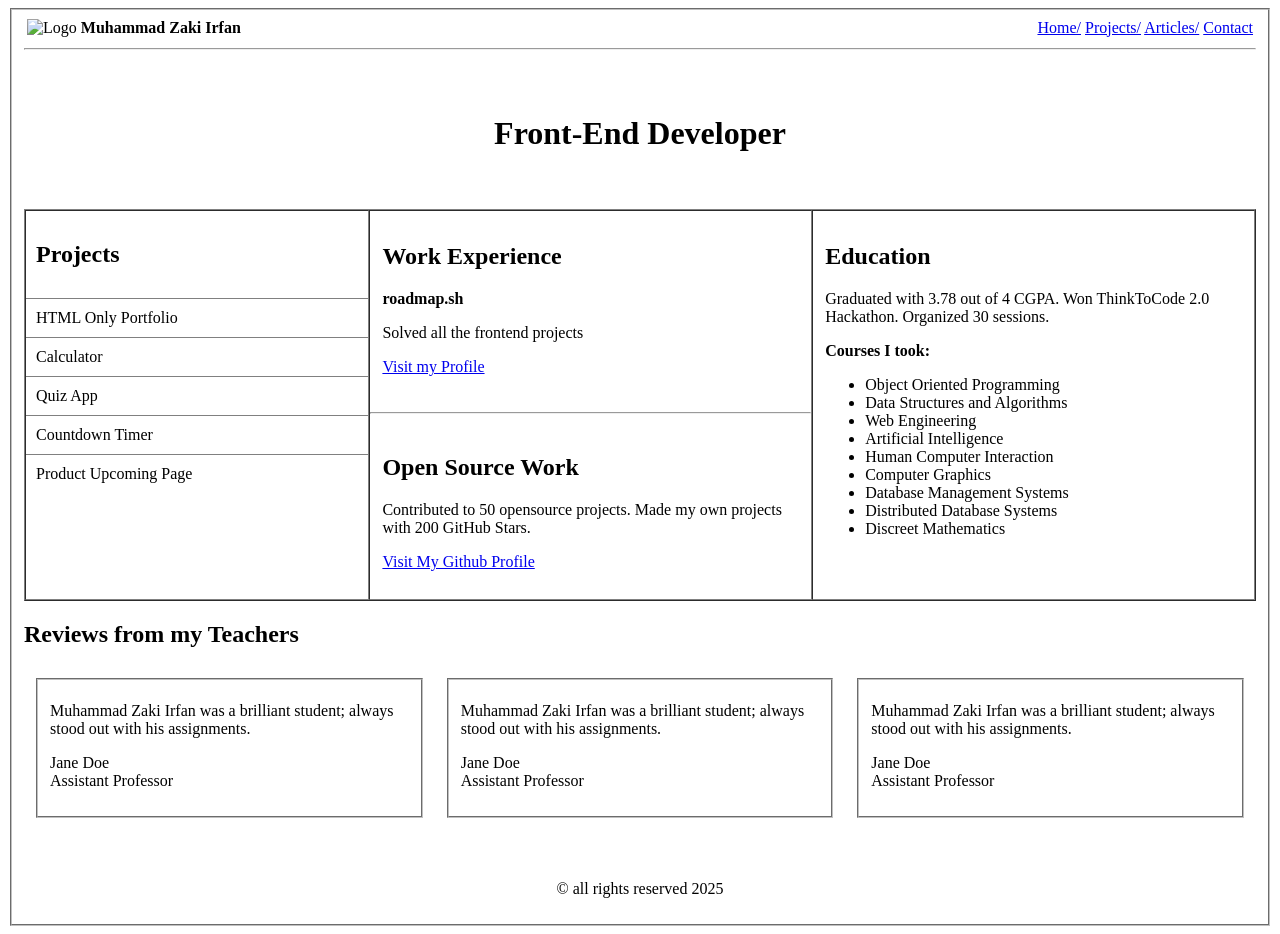
==== index.html @ fdd1f596 "Revise index.html for portfolio layout and details Updated the portfolio page with new structure and" ====
<!DOCTYPE html>
<html lang="en">
<head>
    <meta charset="UTF-8">
    <meta name="viewport" content="width=device-width, initial-scale=1.0">
    <title>Muhammad Zaki Irfan's Portfolio</title>
</head>
<body>
 <fieldset>
  <table width="100%">
     <tr>
        <td align="left">
            <img src="z.png" alt="Logo" width="30" height="30">
            <b>Muhammad Zaki Irfan</b>
        </td>
        <td align="right">
            <nav>
                <a href="#home">Home/</a>
                <a href="#projects">Projects/</a>
                <a href="#articles">Articles/</a>
                <a href="#contact">Contact</a>
            </nav>
        </td>
     </tr>
  </table>
  <hr>
  <br>
  <br>
  <center id="home">
        <h1>Front-End Developer</h1>
        <br><br>
  </center>

  <table border="1" width="100%" cellspacing="0" cellpadding="0">
    <tr valign="top">

        <td width="28%" id="projects">
            <table border="1" width="100%" cellspacing="0" cellpadding="10" rules="rows" frame="void">
                <tr>
                    <td><h2>Projects</h2></td>
                </tr>
                <tr>
                    <td>HTML Only Portfolio</td>
                </tr>
                <tr>
                    <td>Calculator</td>
                </tr>
                <tr>
                    <td>Quiz App</td>
                </tr>
                <tr>
                    <td>Countdown Timer</td>
                </tr>
                <tr>
                    <td>Product Upcoming Page</td>
                </tr>
            </table>
        </td>

        <td width="36%" id="articles">
            <table border="0" width="100%" cellpadding="10">
                <tr>
                    <td>
                        <h2>Work Experience</h2>
                        <p><b>roadmap.sh</b></p>
                        <p>Solved all the frontend projects</p>
                        <p><a href="https://roadmap.sh" target="_blank">Visit my Profile</a></p>
                    </td>
                </tr>
            </table>

            <hr>

            <table border="0" width="100%" cellpadding="10">
                <tr>
                    <td>
                        <h2>Open Source Work</h2>
                        <p>Contributed to 50 opensource projects. Made my own projects with 200 GitHub Stars.</p>
                        <p><a href="https://github.com/F24-BSCS-0317" target="_blank">Visit My Github Profile</a></p>
                    </td>
                </tr>
            </table>
        </td>

        <td width="36%">
            <table border="0" width="100%" cellpadding="10">
                <tr>
                    <td>
                        <h2>Education</h2>
                        <p>Graduated with 3.78 out of 4 CGPA. Won ThinkToCode 2.0 Hackathon. Organized 30 sessions.</p>
                        <p><b>Courses I took:</b></p>
                        <ul>
                            <li>Object Oriented Programming</li>
                            <li>Data Structures and Algorithms</li>
                            <li>Web Engineering</li>
                            <li>Artificial Intelligence</li>
                            <li>Human Computer Interaction</li>
                            <li>Computer Graphics</li>
                            <li>Database Management Systems</li>
                            <li>Distributed Database Systems</li>
                            <li>Discreet Mathematics</li>
                        </ul>
                    </td>
                </tr>
            </table>
        </td>

    </tr>
  </table>

  <h2>Reviews from my Teachers</h2>
  <table width="100%" border="0" cellspacing="0" cellpadding="10">
    <tr valign="top">
        <td width="33%">
            <fieldset>
                <p>Muhammad Zaki Irfan was a brilliant student; always stood out with his assignments.</p>
                <p>Jane Doe<br>Assistant Professor</p>
            </fieldset>
        </td>
        <td width="33%">
            <fieldset>
                <p>Muhammad Zaki Irfan was a brilliant student; always stood out with his assignments.</p>
                <p>Jane Doe<br>Assistant Professor</p>
            </fieldset>
        </td>
        <td width="33%">
            <fieldset>
                <p>Muhammad Zaki Irfan was a brilliant student; always stood out with his assignments.</p>
                <p>Jane Doe<br>Assistant Professor</p>
            </fieldset>
        </td>
    </tr>
  </table>
  <br><br>

  <footer id="contact">
    <center>
        <p>&copy; all rights reserved 2025</p>
    </center>
  </footer>
 </fieldset>
</body>
</html>
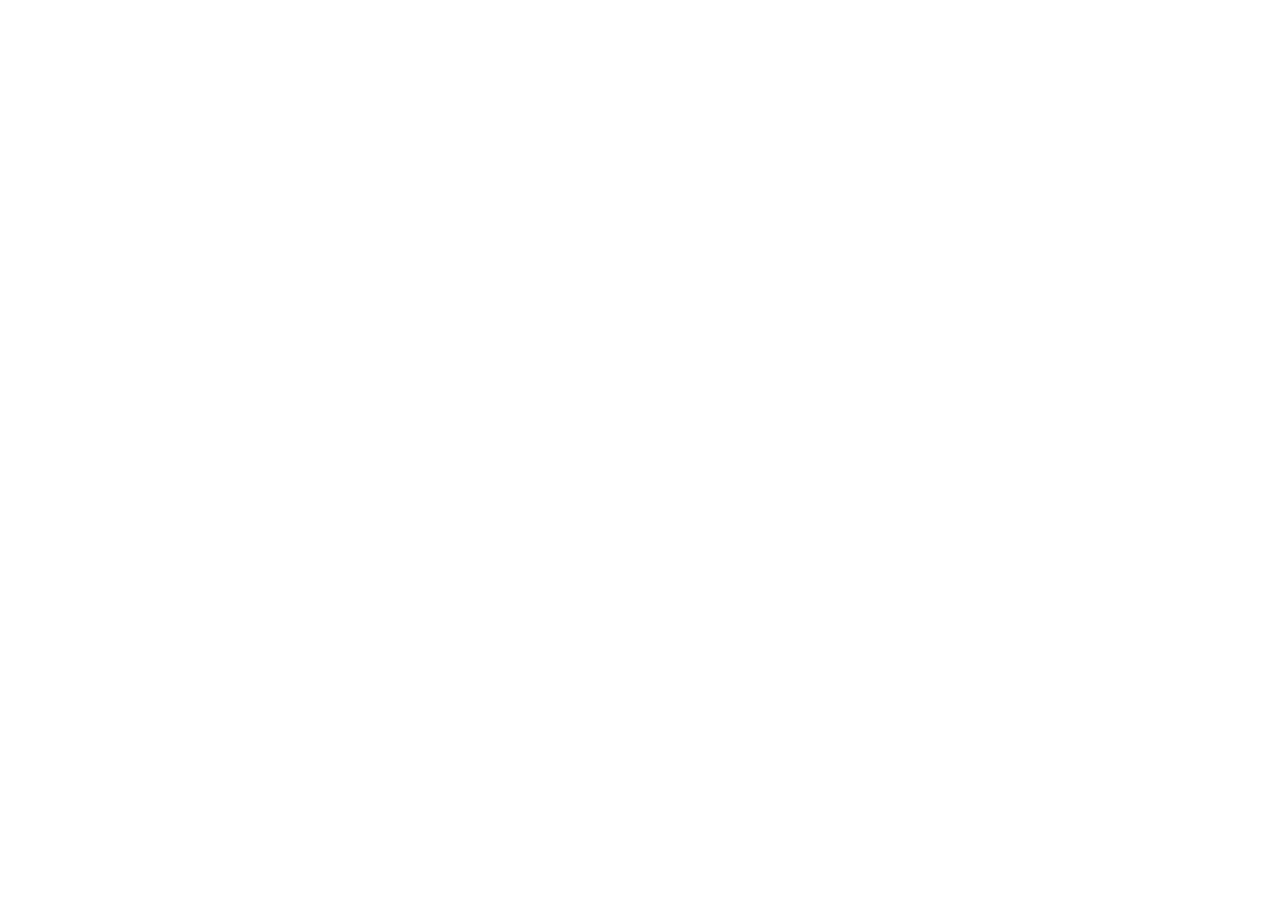
==== commit f5627c1c: "New file" ====
--- a/index.html
+++ b/index.html
@@ -3,141 +3,9 @@
 <head>
     <meta charset="UTF-8">
     <meta name="viewport" content="width=device-width, initial-scale=1.0">
-    <title>Muhammad Zaki Irfan's Portfolio</title>
+    <title>Assignment 1</title>
 </head>
 <body>
- <fieldset>
-  <table width="100%">
-     <tr>
-        <td align="left">
-            <img src="z.png" alt="Logo" width="30" height="30">
-            <b>Muhammad Zaki Irfan</b>
-        </td>
-        <td align="right">
-            <nav>
-                <a href="#home">Home/</a>
-                <a href="#projects">Projects/</a>
-                <a href="#articles">Articles/</a>
-                <a href="#contact">Contact</a>
-            </nav>
-        </td>
-     </tr>
-  </table>
-  <hr>
-  <br>
-  <br>
-  <center id="home">
-        <h1>Front-End Developer</h1>
-        <br><br>
-  </center>
-
-  <table border="1" width="100%" cellspacing="0" cellpadding="0">
-    <tr valign="top">
-
-        <td width="28%" id="projects">
-            <table border="1" width="100%" cellspacing="0" cellpadding="10" rules="rows" frame="void">
-                <tr>
-                    <td><h2>Projects</h2></td>
-                </tr>
-                <tr>
-                    <td>HTML Only Portfolio</td>
-                </tr>
-                <tr>
-                    <td>Calculator</td>
-                </tr>
-                <tr>
-                    <td>Quiz App</td>
-                </tr>
-                <tr>
-                    <td>Countdown Timer</td>
-                </tr>
-                <tr>
-                    <td>Product Upcoming Page</td>
-                </tr>
-            </table>
-        </td>
-
-        <td width="36%" id="articles">
-            <table border="0" width="100%" cellpadding="10">
-                <tr>
-                    <td>
-                        <h2>Work Experience</h2>
-                        <p><b>roadmap.sh</b></p>
-                        <p>Solved all the frontend projects</p>
-                        <p><a href="https://roadmap.sh" target="_blank">Visit my Profile</a></p>
-                    </td>
-                </tr>
-            </table>
-
-            <hr>
-
-            <table border="0" width="100%" cellpadding="10">
-                <tr>
-                    <td>
-                        <h2>Open Source Work</h2>
-                        <p>Contributed to 50 opensource projects. Made my own projects with 200 GitHub Stars.</p>
-                        <p><a href="https://github.com/F24-BSCS-0317" target="_blank">Visit My Github Profile</a></p>
-                    </td>
-                </tr>
-            </table>
-        </td>
-
-        <td width="36%">
-            <table border="0" width="100%" cellpadding="10">
-                <tr>
-                    <td>
-                        <h2>Education</h2>
-                        <p>Graduated with 3.78 out of 4 CGPA. Won ThinkToCode 2.0 Hackathon. Organized 30 sessions.</p>
-                        <p><b>Courses I took:</b></p>
-                        <ul>
-                            <li>Object Oriented Programming</li>
-                            <li>Data Structures and Algorithms</li>
-                            <li>Web Engineering</li>
-                            <li>Artificial Intelligence</li>
-                            <li>Human Computer Interaction</li>
-                            <li>Computer Graphics</li>
-                            <li>Database Management Systems</li>
-                            <li>Distributed Database Systems</li>
-                            <li>Discreet Mathematics</li>
-                        </ul>
-                    </td>
-                </tr>
-            </table>
-        </td>
-
-    </tr>
-  </table>
-
-  <h2>Reviews from my Teachers</h2>
-  <table width="100%" border="0" cellspacing="0" cellpadding="10">
-    <tr valign="top">
-        <td width="33%">
-            <fieldset>
-                <p>Muhammad Zaki Irfan was a brilliant student; always stood out with his assignments.</p>
-                <p>Jane Doe<br>Assistant Professor</p>
-            </fieldset>
-        </td>
-        <td width="33%">
-            <fieldset>
-                <p>Muhammad Zaki Irfan was a brilliant student; always stood out with his assignments.</p>
-                <p>Jane Doe<br>Assistant Professor</p>
-            </fieldset>
-        </td>
-        <td width="33%">
-            <fieldset>
-                <p>Muhammad Zaki Irfan was a brilliant student; always stood out with his assignments.</p>
-                <p>Jane Doe<br>Assistant Professor</p>
-            </fieldset>
-        </td>
-    </tr>
-  </table>
-  <br><br>
-
-  <footer id="contact">
-    <center>
-        <p>&copy; all rights reserved 2025</p>
-    </center>
-  </footer>
- </fieldset>
+ 
 </body>
 </html>
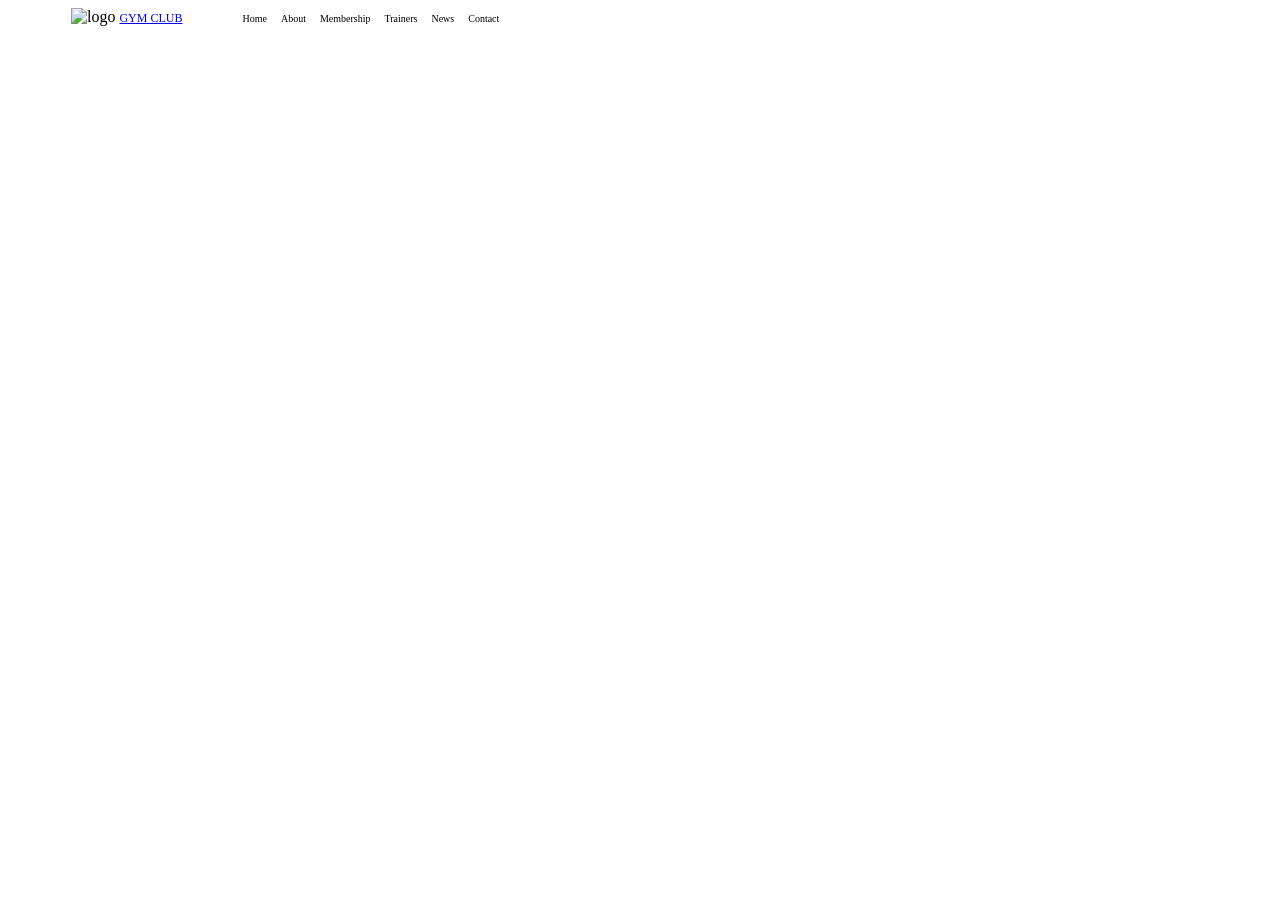
==== commit 068fa9e2: "input css" ====
--- a/index.html
+++ b/index.html
@@ -4,8 +4,24 @@
     <meta charset="UTF-8">
     <meta name="viewport" content="width=device-width, initial-scale=1.0">
     <title>Assignment 1</title>
+    <link rel="stylesheet" href="./index.css">
 </head>
 <body>
- 
+    <header class="header">
+        <div class="head-div">
+            <div>
+                <img src="" alt="logo" class="Main-logo">
+                <a href="#" class="GYM-CLASS">GYM CLUB</a>
+            </div>
+            <div class="links">
+                <l1 class="l1">Home</l1>
+                <l1 class="l1">About</l1>
+                <l1 class="l1">Membership</l1>
+                <l1 class="l1">Trainers</l1>
+                <l1 class="l1">News</l1>
+                <l1 class="l1">Contact</l1>
+            </div>
+        </div>
+    </header>
 </body>
 </html>
--- a/index.css
+++ b/index.css
@@ -0,0 +1,17 @@
+.head-div{
+    display: flex;
+}
+
+.l1{
+    padding-left: 10px;
+    font-size: 10px;
+}
+
+.GYM-CLASS{
+    padding-right: 50px;
+    font-size: 12px;
+}
+
+.head-div{
+    padding-left: 63px;
+}
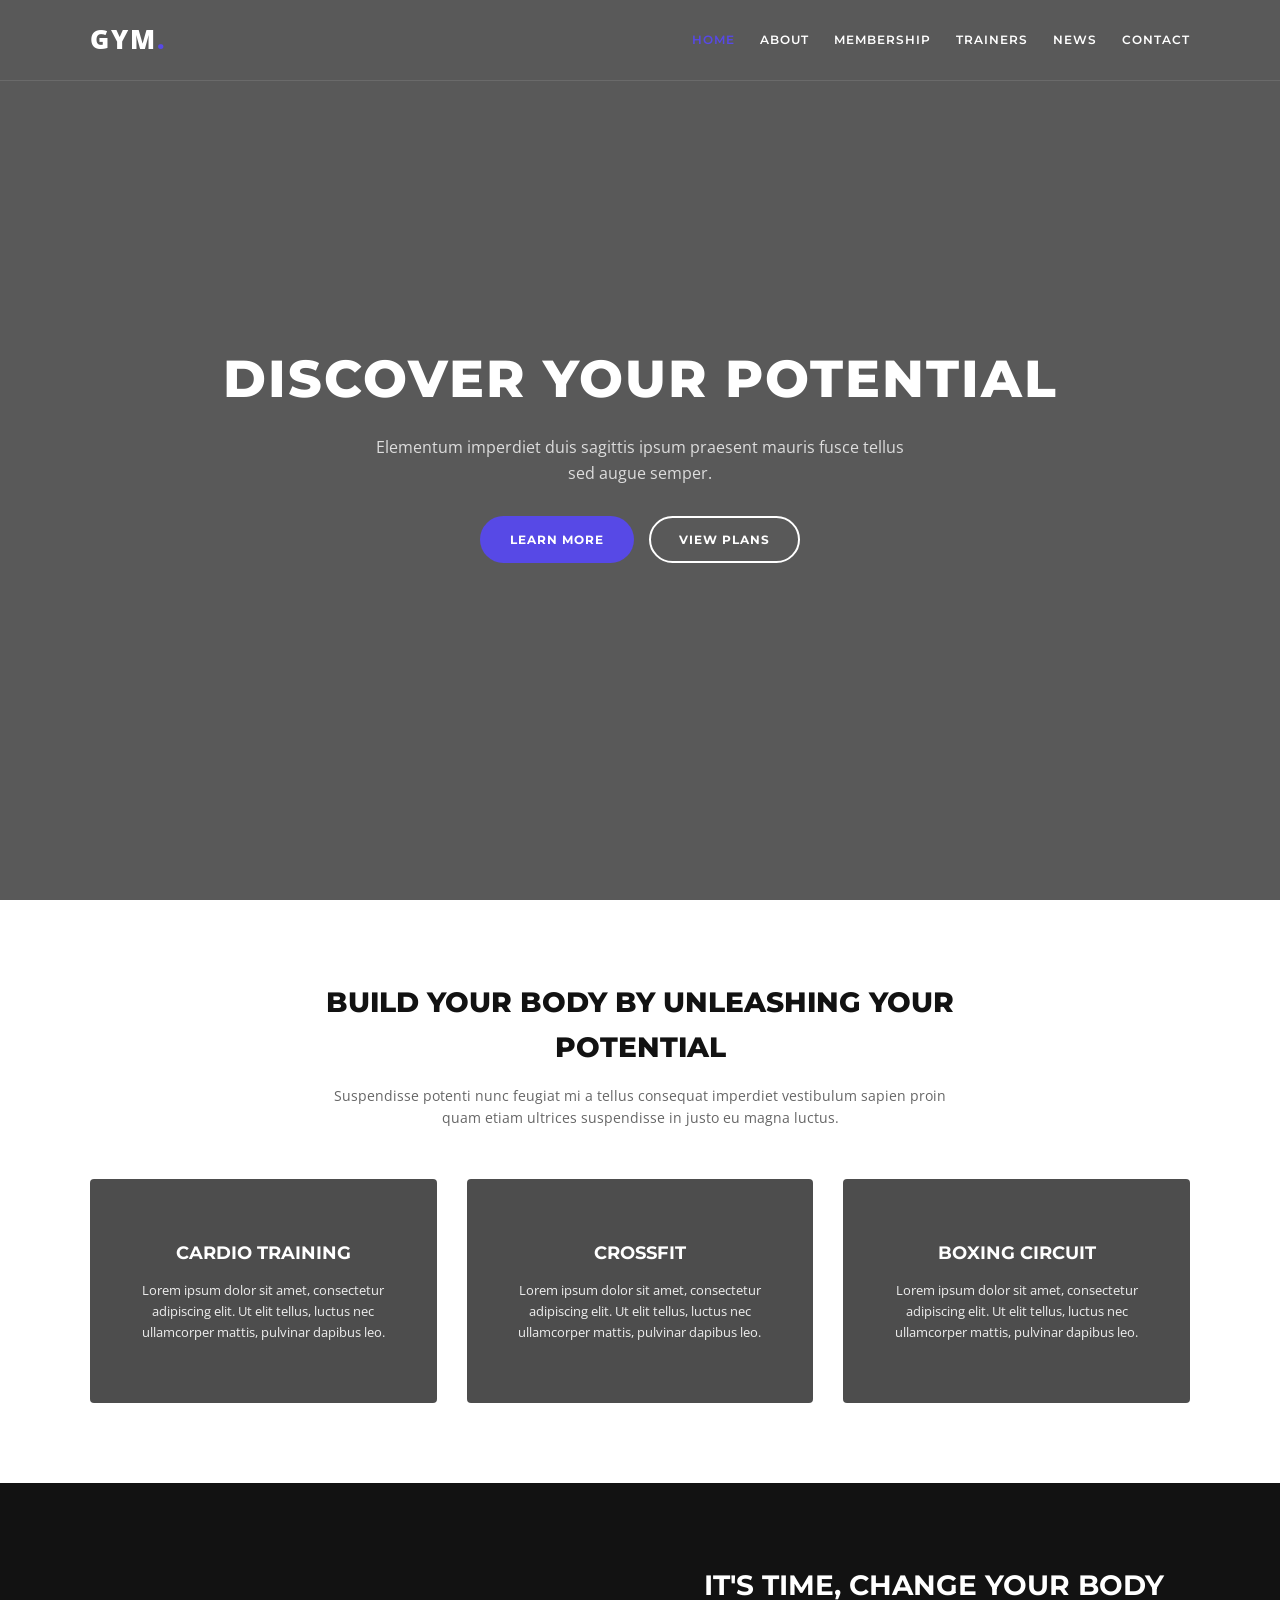
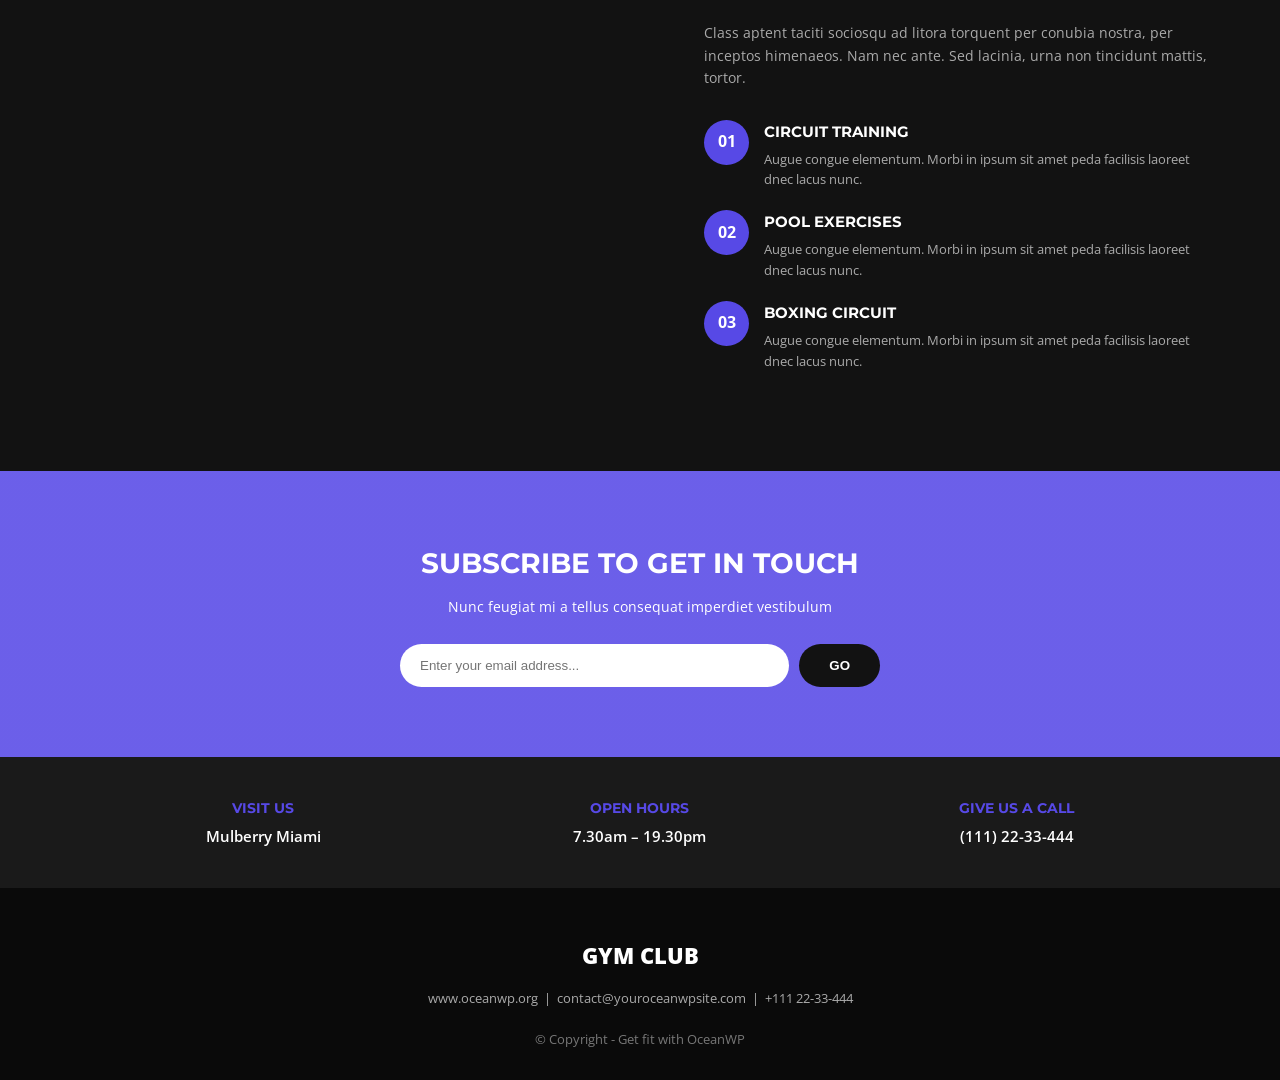
==== commit 39f3f66b: "FINALLY COMPLETED THE MAIN PAGEEEEEE" ====
--- a/index.html
+++ b/index.html
@@ -1,27 +1,84 @@
 <!DOCTYPE html>
 <html lang="en">
 <head>
-    <meta charset="UTF-8">
-    <meta name="viewport" content="width=device-width, initial-scale=1.0">
-    <title>Assignment 1</title>
-    <link rel="stylesheet" href="./index.css">
+  <meta charset="UTF-8">
+  <meta name="viewport" content="width=device-width, initial-scale=1.0">
+  <title>Home - Gym OceanWP</title>
+  <link rel="stylesheet" href="index.css">
 </head>
 <body>
-    <header class="header">
-        <div class="head-div">
-            <div>
-                <img src="" alt="logo" class="Main-logo">
-                <a href="#" class="GYM-CLASS">GYM CLUB</a>
-            </div>
-            <div class="links">
-                <l1 class="l1">Home</l1>
-                <l1 class="l1">About</l1>
-                <l1 class="l1">Membership</l1>
-                <l1 class="l1">Trainers</l1>
-                <l1 class="l1">News</l1>
-                <l1 class="l1">Contact</l1>
-            </div>
-        </div>
-    </header>
+  <header>
+    <div class="container navbar">
+      <a href="index.html" class="logo">GYM<span>.</span></a>
+      <nav class="nav-links">
+        <a href="index.html" class="active">Home</a>
+        <a href="about.html">About</a>
+        <a href="membership.html">Membership</a>
+        <a href="trainers.html">Trainers</a>
+        <a href="news.html">News</a>
+        <a href="contact.html">Contact</a>
+      </nav>
+    </div>
+  </header>
+
+  <section class="hero">
+    <div class="container">
+      <h1>Discover your potential</h1>
+      <p>Elementum imperdiet duis sagittis ipsum praesent mauris fusce tellus sed augue semper.</p>
+      <div class="hero-btns">
+        <a href="about.html" class="btn btn-primary">Learn More</a>
+        <a href="membership.html" class="btn btn-outline">View Plans</a>
+      </div>
+    </div>
+  </section>
+
+  <section class="section-padding">
+    <div class="container">
+      <div class="section-header">
+        <h2>Build your body by unleashing your potential</h2>
+        <p>Suspendisse potenti nunc feugiat mi a tellus consequat imperdiet vestibulum sapien proin quam etiam ultrices suspendisse in justo eu magna luctus.</p>
+      </div>
+      <div class="grid-3 text-center">
+        <div class="feature-card fc-1"><h3>Cardio Training</h3><p>Lorem ipsum dolor sit amet, consectetur adipiscing elit. Ut elit tellus, luctus nec ullamcorper mattis, pulvinar dapibus leo.</p></div>
+        <div class="feature-card fc-2"><h3>Crossfit</h3><p>Lorem ipsum dolor sit amet, consectetur adipiscing elit. Ut elit tellus, luctus nec ullamcorper mattis, pulvinar dapibus leo.</p></div>
+        <div class="feature-card fc-3"><h3>Boxing Circuit</h3><p>Lorem ipsum dolor sit amet, consectetur adipiscing elit. Ut elit tellus, luctus nec ullamcorper mattis, pulvinar dapibus leo.</p></div>
+      </div>
+    </div>
+  </section>
+
+  <section class="split-section">
+    <div class="split-img" style="background-image: url('https://images.unsplash.com/photo-1581009146145-b5ef050c2e1e?auto=format&fit=crop&w=1000&q=80');"></div>
+    <div class="split-content">
+      <h2>It's time, change your body</h2>
+      <p>Class aptent taciti sociosqu ad litora torquent per conubia nostra, per inceptos himenaeos. Nam nec ante. Sed lacinia, urna non tincidunt mattis, tortor.</p>
+      <ul class="icon-list">
+        <li><div class="icon-box">01</div><div><h4>Circuit Training</h4><p>Augue congue elementum. Morbi in ipsum sit amet peda facilisis laoreet dnec lacus nunc.</p></div></li>
+        <li><div class="icon-box">02</div><div><h4>Pool Exercises</h4><p>Augue congue elementum. Morbi in ipsum sit amet peda facilisis laoreet dnec lacus nunc.</p></div></li>
+        <li><div class="icon-box">03</div><div><h4>Boxing Circuit</h4><p>Augue congue elementum. Morbi in ipsum sit amet peda facilisis laoreet dnec lacus nunc.</p></div></li>
+      </ul>
+    </div>
+  </section>
+
+  <section class="subscribe">
+    <div class="container">
+      <h2>Subscribe to get in touch</h2>
+      <p>Nunc feugiat mi a tellus consequat imperdiet vestibulum</p>
+      <form class="sub-form" action="#"><input type="email" placeholder="Enter your email address..." required><button type="submit">GO</button></form>
+    </div>
+  </section>
+
+  <section class="contact-bar">
+    <div class="container grid-3">
+      <div class="contact-item"><h4>Visit Us</h4><p>Mulberry Miami</p></div>
+      <div class="contact-item"><h4>Open Hours</h4><p>7.30am – 19.30pm</p></div>
+      <div class="contact-item"><h4>Give Us a Call</h4><p>(111) 22-33-444</p></div>
+    </div>
+  </section>
+
+  <footer>
+    <div class="footer-logo">GYM CLUB</div>
+    <div class="footer-links">www.oceanwp.org &nbsp;|&nbsp; contact@youroceanwpsite.com &nbsp;|&nbsp; +111 22-33-444</div>
+    <p>&copy; Copyright - Get fit with OceanWP</p>
+  </footer>
 </body>
-</html>
+</html>
--- a/index.css
+++ b/index.css
@@ -1,17 +1,60 @@
-.head-div{
-    display: flex;
-}
-
-.l1{
-    padding-left: 10px;
-    font-size: 10px;
-}
-
-.GYM-CLASS{
-    padding-right: 50px;
-    font-size: 12px;
-}
-
-.head-div{
-    padding-left: 63px;
-}+@import url('https://fonts.googleapis.com/css2?family=Montserrat:wght@400;600;700;800&family=Open+Sans:wght@400;600&display=swap');
+:root { --primary: #5749e6; --primary-hover: #4133c9; --dark: #121212; --darker: #0a0a0a; --text: #666; --white: #fff; }
+* { margin: 0; padding: 0; box-sizing: border-box; }
+body { font-family: 'Open Sans', sans-serif; color: var(--text); line-height: 1.6; }
+h1, h2, h3, h4, .nav-links a, .btn { font-family: 'Montserrat', sans-serif; text-transform: uppercase; }
+a { text-decoration: none; color: inherit; transition: 0.3s; }
+ul { list-style: none; }
+.container { max-width: 1140px; margin: 0 auto; padding: 0 20px; }
+.section-padding { padding: 80px 0; }
+.text-center { text-align: center; }
+.section-header { max-width: 650px; margin: 0 auto 50px; text-align: center; }
+.section-header h2 { font-size: 28px; color: var(--dark); margin-bottom: 15px; font-weight: 800; }
+.section-header p { font-size: 14px; }
+.grid-3 { display: grid; grid-template-columns: repeat(auto-fit, minmax(300px, 1fr)); gap: 30px; }
+.btn { display: inline-block; padding: 12px 28px; font-size: 12px; font-weight: 700; border-radius: 30px; letter-spacing: 1px; border: 2px solid transparent; }
+.btn-primary { background: var(--primary); color: var(--white); }
+.btn-primary:hover { background: var(--primary-hover); }
+.btn-outline { border-color: var(--white); color: var(--white); }
+.btn-outline:hover { background: var(--white); color: var(--dark); }
+header { position: absolute; top: 0; left: 0; width: 100%; z-index: 10; border-bottom: 1px solid rgba(255,255,255,0.1); }
+.navbar { display: flex; justify-content: space-between; align-items: center; height: 80px; }
+.logo { font-size: 26px; font-weight: 800; color: var(--white); letter-spacing: 2px; }
+.logo span { color: var(--primary); }
+.nav-links { display: flex; gap: 25px; }
+.nav-links a { color: var(--white); font-size: 12px; font-weight: 600; letter-spacing: 1px; }
+.nav-links a:hover, .nav-links a.active { color: var(--primary); }
+.hero { height: 100vh; min-height: 600px; background: linear-gradient(rgba(0,0,0,0.65), rgba(0,0,0,0.65)), url('https://images.unsplash.com/photo-1534438327276-14e5300c3a48?auto=format&fit=crop&w=1600&q=80') center/cover; display: flex; align-items: center; justify-content: center; text-align: center; color: var(--white); }
+.hero h1 { font-size: 52px; font-weight: 800; margin-bottom: 15px; letter-spacing: 2px; }
+.hero p { max-width: 550px; margin: 0 auto 30px; font-size: 16px; color: #ddd; }
+.hero-btns { display: flex; gap: 15px; justify-content: center; }
+.feature-card { position: relative; color: var(--white); padding: 60px 30px; border-radius: 4px; overflow: hidden; z-index: 1; }
+.feature-card::before { content: ""; position: absolute; inset: 0; background: rgba(18,18,18,0.75); z-index: -1; transition: 0.3s; }
+.feature-card:hover::before { background: rgba(87,73,230,0.85); }
+.feature-card h3 { font-size: 18px; margin-bottom: 12px; }
+.feature-card p { font-size: 13px; color: #eee; }
+.fc-1 { background: url('https://images.unsplash.com/photo-1518611012118-696072aa579a?auto=format&fit=crop&w=600&q=80') center/cover; }
+.fc-2 { background: url('https://images.unsplash.com/photo-1517838277536-f5f99be501cd?auto=format&fit=crop&w=600&q=80') center/cover; }
+.fc-3 { background: url('https://images.unsplash.com/photo-1549719386-74dfcbf7dbed?auto=format&fit=crop&w=600&q=80') center/cover; }
+.split-section { display: grid; grid-template-columns: 1fr 1fr; background: var(--dark); color: var(--white); }
+.split-img { min-height: 480px; background: center/cover; }
+.split-content { padding: 80px 10%; display: flex; flex-direction: column; justify-content: center; }
+.split-content h2 { font-size: 28px; margin-bottom: 15px; }
+.split-content > p { color: #aaa; margin-bottom: 30px; font-size: 14px; }
+.icon-list li { display: flex; gap: 15px; margin-bottom: 20px; }
+.icon-box { width: 45px; height: 45px; background: var(--primary); border-radius: 50%; display: flex; align-items: center; justify-content: center; flex-shrink: 0; font-weight: 700; }
+.icon-list h4 { font-size: 15px; margin-bottom: 5px; }
+.icon-list p { font-size: 13px; color: #aaa; }
+.subscribe { background: linear-gradient(rgba(87,73,230,0.88), rgba(87,73,230,0.88)), url('https://images.unsplash.com/photo-1571902943202-507ec2618e8f?auto=format&fit=crop&w=1500&q=80') center/cover; color: var(--white); text-align: center; padding: 70px 20px; }
+.subscribe h2 { font-size: 28px; margin-bottom: 10px; }
+.subscribe p { margin-bottom: 25px; font-size: 14px; }
+.sub-form { max-width: 480px; margin: 0 auto; display: flex; gap: 10px; }
+.sub-form input { flex: 1; padding: 14px 20px; border: none; border-radius: 30px; outline: none; }
+.sub-form button { background: var(--dark); color: var(--white); border: none; padding: 0 30px; border-radius: 30px; font-weight: 700; cursor: pointer; }
+.contact-bar { background: #1a1a1a; color: var(--white); padding: 40px 0; text-align: center; }
+.contact-item h4 { font-size: 14px; color: var(--primary); margin-bottom: 5px; }
+.contact-item p { font-size: 15px; font-weight: 600; }
+footer { background: var(--darker); color: #777; text-align: center; padding: 50px 20px 30px; font-size: 13px; }
+.footer-logo { font-size: 22px; font-weight: 800; color: var(--white); margin-bottom: 15px; }
+.footer-links { margin-bottom: 20px; color: #aaa; }
+@media (max-width: 768px) { .split-section { grid-template-columns: 1fr; } .hero h1 { font-size: 34px; } }
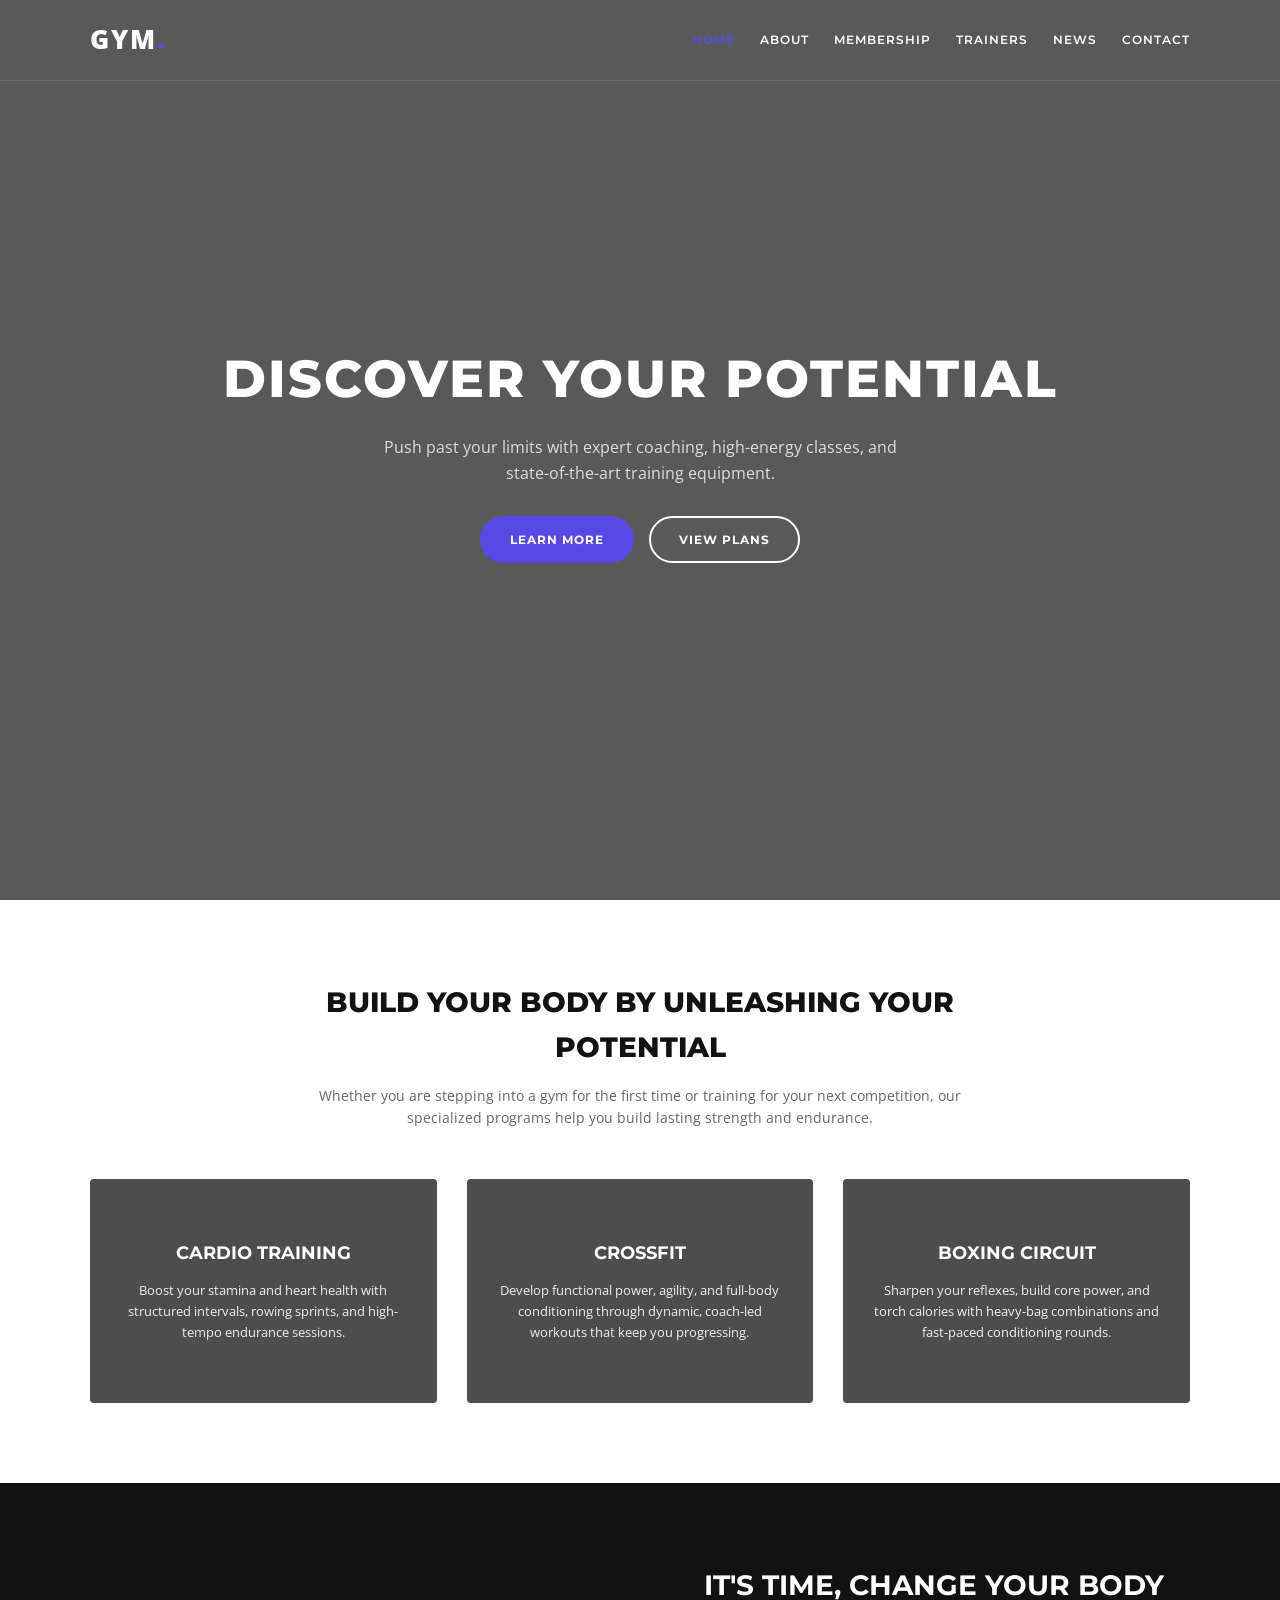
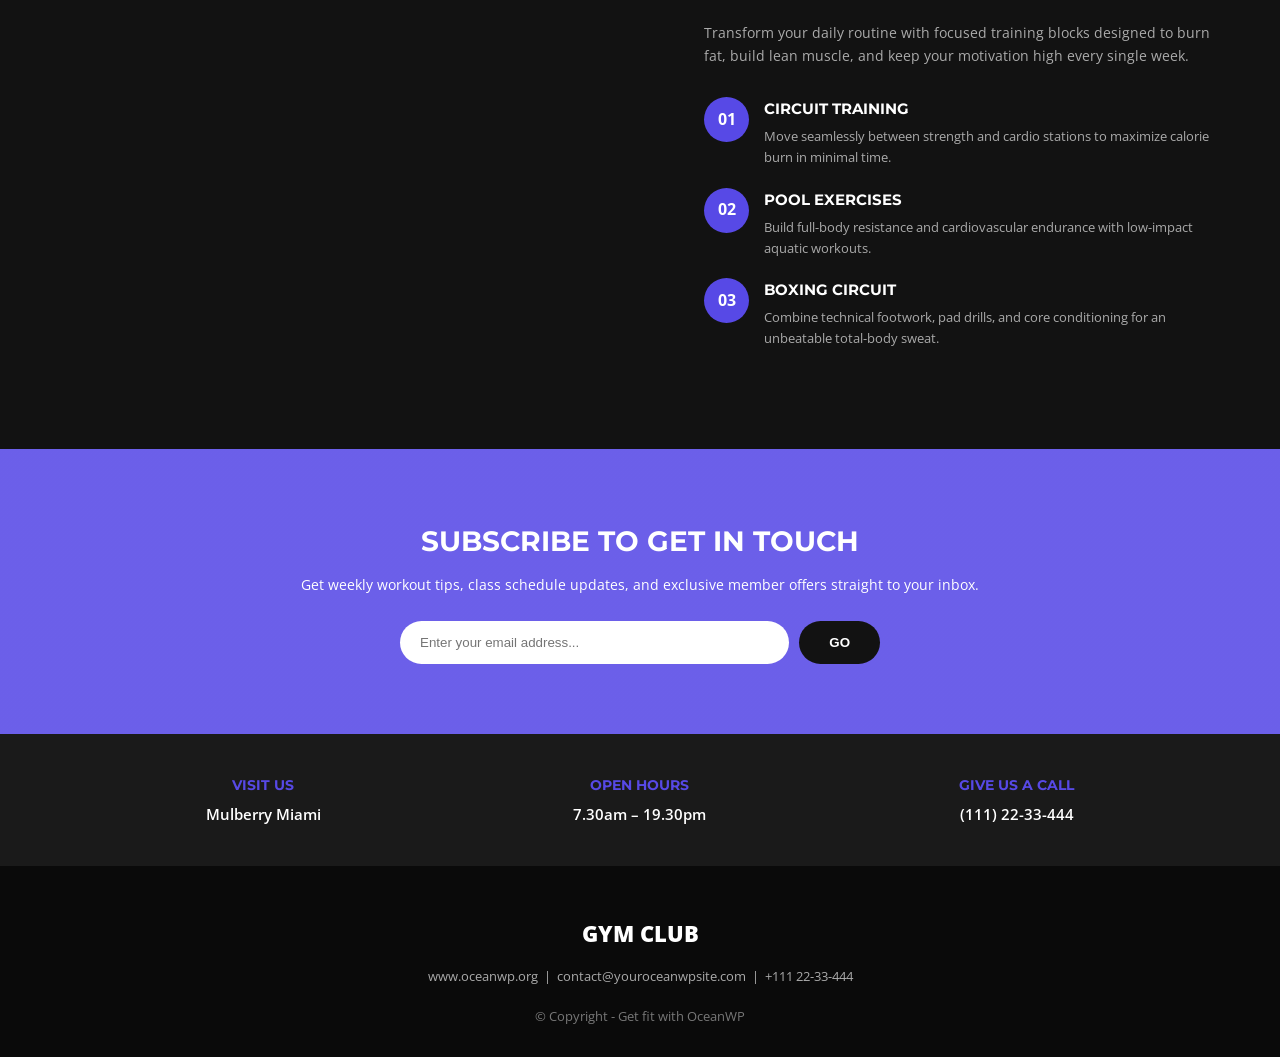
==== commit 276abcda: "Added meaningful text, replacing buffer text" ====
--- a/index.html
+++ b/index.html
@@ -5,11 +5,21 @@
   <meta name="viewport" content="width=device-width, initial-scale=1.0">
   <title>Home - Gym OceanWP</title>
   <link rel="stylesheet" href="index.css">
+  <link rel="stylesheet" href="style.css">
+  <script src="main.js" defer></script>
 </head>
 <body>
   <header>
     <div class="container navbar">
       <a href="index.html" class="logo">GYM<span>.</span></a>
+      
+      <input type="checkbox" id="menu-toggle" class="menu-toggle">
+      <label for="menu-toggle" class="burger">
+        <span></span>
+        <span></span>
+        <span></span>
+      </label>
+
       <nav class="nav-links">
         <a href="index.html" class="active">Home</a>
         <a href="about.html">About</a>
@@ -24,7 +34,7 @@
   <section class="hero">
     <div class="container">
       <h1>Discover your potential</h1>
-      <p>Elementum imperdiet duis sagittis ipsum praesent mauris fusce tellus sed augue semper.</p>
+      <p>Push past your limits with expert coaching, high-energy classes, and state-of-the-art training equipment.</p>
       <div class="hero-btns">
         <a href="about.html" class="btn btn-primary">Learn More</a>
         <a href="membership.html" class="btn btn-outline">View Plans</a>
@@ -36,12 +46,12 @@
     <div class="container">
       <div class="section-header">
         <h2>Build your body by unleashing your potential</h2>
-        <p>Suspendisse potenti nunc feugiat mi a tellus consequat imperdiet vestibulum sapien proin quam etiam ultrices suspendisse in justo eu magna luctus.</p>
+        <p>Whether you are stepping into a gym for the first time or training for your next competition, our specialized programs help you build lasting strength and endurance.</p>
       </div>
       <div class="grid-3 text-center">
-        <div class="feature-card fc-1"><h3>Cardio Training</h3><p>Lorem ipsum dolor sit amet, consectetur adipiscing elit. Ut elit tellus, luctus nec ullamcorper mattis, pulvinar dapibus leo.</p></div>
-        <div class="feature-card fc-2"><h3>Crossfit</h3><p>Lorem ipsum dolor sit amet, consectetur adipiscing elit. Ut elit tellus, luctus nec ullamcorper mattis, pulvinar dapibus leo.</p></div>
-        <div class="feature-card fc-3"><h3>Boxing Circuit</h3><p>Lorem ipsum dolor sit amet, consectetur adipiscing elit. Ut elit tellus, luctus nec ullamcorper mattis, pulvinar dapibus leo.</p></div>
+        <div class="feature-card fc-1"><h3>Cardio Training</h3><p>Boost your stamina and heart health with structured intervals, rowing sprints, and high-tempo endurance sessions.</p></div>
+        <div class="feature-card fc-2"><h3>Crossfit</h3><p>Develop functional power, agility, and full-body conditioning through dynamic, coach-led workouts that keep you progressing.</p></div>
+        <div class="feature-card fc-3"><h3>Boxing Circuit</h3><p>Sharpen your reflexes, build core power, and torch calories with heavy-bag combinations and fast-paced conditioning rounds.</p></div>
       </div>
     </div>
   </section>
@@ -50,11 +60,11 @@
     <div class="split-img" style="background-image: url('https://images.unsplash.com/photo-1581009146145-b5ef050c2e1e?auto=format&fit=crop&w=1000&q=80');"></div>
     <div class="split-content">
       <h2>It's time, change your body</h2>
-      <p>Class aptent taciti sociosqu ad litora torquent per conubia nostra, per inceptos himenaeos. Nam nec ante. Sed lacinia, urna non tincidunt mattis, tortor.</p>
+      <p>Transform your daily routine with focused training blocks designed to burn fat, build lean muscle, and keep your motivation high every single week.</p>
       <ul class="icon-list">
-        <li><div class="icon-box">01</div><div><h4>Circuit Training</h4><p>Augue congue elementum. Morbi in ipsum sit amet peda facilisis laoreet dnec lacus nunc.</p></div></li>
-        <li><div class="icon-box">02</div><div><h4>Pool Exercises</h4><p>Augue congue elementum. Morbi in ipsum sit amet peda facilisis laoreet dnec lacus nunc.</p></div></li>
-        <li><div class="icon-box">03</div><div><h4>Boxing Circuit</h4><p>Augue congue elementum. Morbi in ipsum sit amet peda facilisis laoreet dnec lacus nunc.</p></div></li>
+        <li><div class="icon-box">01</div><div><h4>Circuit Training</h4><p>Move seamlessly between strength and cardio stations to maximize calorie burn in minimal time.</p></div></li>
+        <li><div class="icon-box">02</div><div><h4>Pool Exercises</h4><p>Build full-body resistance and cardiovascular endurance with low-impact aquatic workouts.</p></div></li>
+        <li><div class="icon-box">03</div><div><h4>Boxing Circuit</h4><p>Combine technical footwork, pad drills, and core conditioning for an unbeatable total-body sweat.</p></div></li>
       </ul>
     </div>
   </section>
@@ -62,7 +72,7 @@
   <section class="subscribe">
     <div class="container">
       <h2>Subscribe to get in touch</h2>
-      <p>Nunc feugiat mi a tellus consequat imperdiet vestibulum</p>
+      <p>Get weekly workout tips, class schedule updates, and exclusive member offers straight to your inbox.</p>
       <form class="sub-form" action="#"><input type="email" placeholder="Enter your email address..." required><button type="submit">GO</button></form>
     </div>
   </section>
--- a/index.css
+++ b/index.css
@@ -1,60 +1,217 @@
-@import url('https://fonts.googleapis.com/css2?family=Montserrat:wght@400;600;700;800&family=Open+Sans:wght@400;600&display=swap');
-:root { --primary: #5749e6; --primary-hover: #4133c9; --dark: #121212; --darker: #0a0a0a; --text: #666; --white: #fff; }
-* { margin: 0; padding: 0; box-sizing: border-box; }
-body { font-family: 'Open Sans', sans-serif; color: var(--text); line-height: 1.6; }
-h1, h2, h3, h4, .nav-links a, .btn { font-family: 'Montserrat', sans-serif; text-transform: uppercase; }
-a { text-decoration: none; color: inherit; transition: 0.3s; }
-ul { list-style: none; }
-.container { max-width: 1140px; margin: 0 auto; padding: 0 20px; }
-.section-padding { padding: 80px 0; }
-.text-center { text-align: center; }
-.section-header { max-width: 650px; margin: 0 auto 50px; text-align: center; }
-.section-header h2 { font-size: 28px; color: var(--dark); margin-bottom: 15px; font-weight: 800; }
-.section-header p { font-size: 14px; }
-.grid-3 { display: grid; grid-template-columns: repeat(auto-fit, minmax(300px, 1fr)); gap: 30px; }
-.btn { display: inline-block; padding: 12px 28px; font-size: 12px; font-weight: 700; border-radius: 30px; letter-spacing: 1px; border: 2px solid transparent; }
-.btn-primary { background: var(--primary); color: var(--white); }
-.btn-primary:hover { background: var(--primary-hover); }
-.btn-outline { border-color: var(--white); color: var(--white); }
-.btn-outline:hover { background: var(--white); color: var(--dark); }
-header { position: absolute; top: 0; left: 0; width: 100%; z-index: 10; border-bottom: 1px solid rgba(255,255,255,0.1); }
-.navbar { display: flex; justify-content: space-between; align-items: center; height: 80px; }
-.logo { font-size: 26px; font-weight: 800; color: var(--white); letter-spacing: 2px; }
-.logo span { color: var(--primary); }
-.nav-links { display: flex; gap: 25px; }
-.nav-links a { color: var(--white); font-size: 12px; font-weight: 600; letter-spacing: 1px; }
-.nav-links a:hover, .nav-links a.active { color: var(--primary); }
-.hero { height: 100vh; min-height: 600px; background: linear-gradient(rgba(0,0,0,0.65), rgba(0,0,0,0.65)), url('https://images.unsplash.com/photo-1534438327276-14e5300c3a48?auto=format&fit=crop&w=1600&q=80') center/cover; display: flex; align-items: center; justify-content: center; text-align: center; color: var(--white); }
-.hero h1 { font-size: 52px; font-weight: 800; margin-bottom: 15px; letter-spacing: 2px; }
-.hero p { max-width: 550px; margin: 0 auto 30px; font-size: 16px; color: #ddd; }
-.hero-btns { display: flex; gap: 15px; justify-content: center; }
-.feature-card { position: relative; color: var(--white); padding: 60px 30px; border-radius: 4px; overflow: hidden; z-index: 1; }
-.feature-card::before { content: ""; position: absolute; inset: 0; background: rgba(18,18,18,0.75); z-index: -1; transition: 0.3s; }
-.feature-card:hover::before { background: rgba(87,73,230,0.85); }
-.feature-card h3 { font-size: 18px; margin-bottom: 12px; }
-.feature-card p { font-size: 13px; color: #eee; }
-.fc-1 { background: url('https://images.unsplash.com/photo-1518611012118-696072aa579a?auto=format&fit=crop&w=600&q=80') center/cover; }
-.fc-2 { background: url('https://images.unsplash.com/photo-1517838277536-f5f99be501cd?auto=format&fit=crop&w=600&q=80') center/cover; }
-.fc-3 { background: url('https://images.unsplash.com/photo-1549719386-74dfcbf7dbed?auto=format&fit=crop&w=600&q=80') center/cover; }
-.split-section { display: grid; grid-template-columns: 1fr 1fr; background: var(--dark); color: var(--white); }
-.split-img { min-height: 480px; background: center/cover; }
-.split-content { padding: 80px 10%; display: flex; flex-direction: column; justify-content: center; }
-.split-content h2 { font-size: 28px; margin-bottom: 15px; }
-.split-content > p { color: #aaa; margin-bottom: 30px; font-size: 14px; }
-.icon-list li { display: flex; gap: 15px; margin-bottom: 20px; }
-.icon-box { width: 45px; height: 45px; background: var(--primary); border-radius: 50%; display: flex; align-items: center; justify-content: center; flex-shrink: 0; font-weight: 700; }
-.icon-list h4 { font-size: 15px; margin-bottom: 5px; }
-.icon-list p { font-size: 13px; color: #aaa; }
-.subscribe { background: linear-gradient(rgba(87,73,230,0.88), rgba(87,73,230,0.88)), url('https://images.unsplash.com/photo-1571902943202-507ec2618e8f?auto=format&fit=crop&w=1500&q=80') center/cover; color: var(--white); text-align: center; padding: 70px 20px; }
-.subscribe h2 { font-size: 28px; margin-bottom: 10px; }
-.subscribe p { margin-bottom: 25px; font-size: 14px; }
-.sub-form { max-width: 480px; margin: 0 auto; display: flex; gap: 10px; }
-.sub-form input { flex: 1; padding: 14px 20px; border: none; border-radius: 30px; outline: none; }
-.sub-form button { background: var(--dark); color: var(--white); border: none; padding: 0 30px; border-radius: 30px; font-weight: 700; cursor: pointer; }
-.contact-bar { background: #1a1a1a; color: var(--white); padding: 40px 0; text-align: center; }
-.contact-item h4 { font-size: 14px; color: var(--primary); margin-bottom: 5px; }
-.contact-item p { font-size: 15px; font-weight: 600; }
-footer { background: var(--darker); color: #777; text-align: center; padding: 50px 20px 30px; font-size: 13px; }
-.footer-logo { font-size: 22px; font-weight: 800; color: var(--white); margin-bottom: 15px; }
-.footer-links { margin-bottom: 20px; color: #aaa; }
-@media (max-width: 768px) { .split-section { grid-template-columns: 1fr; } .hero h1 { font-size: 34px; } }+:root {
+    --primary: #5749e6;
+    --primary-hover: #4133c9;
+    --dark: #121212;
+    --darker: #0a0a0a;
+    --text: #666;
+    --white: #fff;
+}
+h1, h2, h3, h4, .nav-links a, .btn {
+    font-family: 'Montserrat', sans-serif;
+    text-transform: uppercase;
+}
+.text-center {
+    text-align: center;
+}
+.grid-3 {
+    display: grid;
+    grid-template-columns: repeat(auto-fit, minmax(300px, 1fr));
+    gap: 30px;
+}
+.btn {
+    display: inline-block;
+    padding: 12px 28px;
+    font-size: 12px;
+    font-weight: 700;
+    border-radius: 30px;
+    letter-spacing: 1px;
+    border: 2px solid transparent;
+}
+.btn-primary {
+    background: var(--primary);
+    color: var(--white);
+}
+.btn-primary:hover {
+    background: var(--primary-hover);
+}
+.btn-outline {
+    border-color: var(--white);
+    color: var(--white);
+}
+.btn-outline:hover {
+    background: var(--white);
+    color: var(--dark);
+}
+.hero {
+    height: 100vh;
+    min-height: 600px;
+    background: linear-gradient(rgba(0, 0, 0, 0.65), rgba(0, 0, 0, 0.65)), url('https://images.unsplash.com/photo-1534438327276-14e5300c3a48?auto=format&fit=crop&w=1600&q=80') center/cover;
+    display: flex;
+    align-items: center;
+    justify-content: center;
+    text-align: center;
+    color: var(--white);
+}
+.hero h1 {
+    font-size: 52px;
+    font-weight: 800;
+    margin-bottom: 15px;
+    letter-spacing: 2px;
+}
+.hero p {
+    max-width: 550px;
+    margin: 0 auto 30px;
+    font-size: 16px;
+    color: #ddd;
+}
+.hero-btns {
+    display: flex;
+    gap: 15px;
+    justify-content: center;
+}
+.feature-card {
+    position: relative;
+    color: var(--white);
+    padding: 60px 30px;
+    border-radius: 4px;
+    overflow: hidden;
+    z-index: 1;
+}
+.feature-card::before {
+    content: "";
+    position: absolute;
+    inset: 0;
+    background: rgba(18, 18, 18, 0.75);
+    z-index: -1;
+    transition: 0.3s;
+}
+.feature-card:hover::before {
+    background: rgba(87, 73, 230, 0.85);
+}
+.feature-card h3 {
+    font-size: 18px;
+    margin-bottom: 12px;
+}
+.feature-card p {
+    font-size: 13px;
+    color: #eee;
+}
+.fc-1 {
+    background: url('https://images.unsplash.com/photo-1518611012118-696072aa579a?auto=format&fit=crop&w=600&q=80') center/cover;
+}
+.fc-2 {
+    background: url('https://images.unsplash.com/photo-1517838277536-f5f99be501cd?auto=format&fit=crop&w=600&q=80') center/cover;
+}
+.fc-3 {
+    background: url('https://images.unsplash.com/photo-1549719386-74dfcbf7dbed?auto=format&fit=crop&w=600&q=80') center/cover;
+}
+.split-section {
+    display: grid;
+    grid-template-columns: 1fr 1fr;
+    background: var(--dark);
+    color: var(--white);
+}
+.split-img {
+    min-height: 480px;
+    background: center/cover;
+}
+.split-content {
+    padding: 80px 10%;
+    display: flex;
+    flex-direction: column;
+    justify-content: center;
+}
+.split-content h2 {
+    font-size: 28px;
+    margin-bottom: 15px;
+}
+.split-content > p {
+    color: #aaa;
+    margin-bottom: 30px;
+    font-size: 14px;
+}
+.icon-list li {
+    display: flex;
+    gap: 15px;
+    margin-bottom: 20px;
+}
+.icon-box {
+    width: 45px;
+    height: 45px;
+    background: var(--primary);
+    border-radius: 50%;
+    display: flex;
+    align-items: center;
+    justify-content: center;
+    flex-shrink: 0;
+    font-weight: 700;
+}
+.icon-list h4 {
+    font-size: 15px;
+    margin-bottom: 5px;
+}
+.icon-list p {
+    font-size: 13px;
+    color: #aaa;
+}
+.subscribe {
+    background: linear-gradient(rgba(87, 73, 230, 0.88), rgba(87, 73, 230, 0.88)), url('https://images.unsplash.com/photo-1571902943202-507ec2618e8f?auto=format&fit=crop&w=1500&q=80') center/cover;
+    color: var(--white);
+    text-align: center;
+    padding: 70px 20px;
+}
+.subscribe h2 {
+    font-size: 28px;
+    margin-bottom: 10px;
+}
+
+.subscribe p {
+    margin-bottom: 25px;
+    font-size: 14px;
+}
+.sub-form {
+    max-width: 480px;
+    margin: 0 auto;
+    display: flex;
+    gap: 10px;
+}
+.sub-form input {
+    flex: 1;
+    padding: 14px 20px;
+    border: none;
+    border-radius: 30px;
+    outline: none;
+}
+.sub-form button {
+    background: var(--dark);
+    color: var(--white);
+    border: none;
+    padding: 0 30px;
+    border-radius: 30px;
+    font-weight: 700;
+    cursor: pointer;
+}
+.contact-bar {
+    background: #1a1a1a;
+    color: var(--white);
+    padding: 40px 0;
+    text-align: center;
+}
+.contact-item h4 {
+    font-size: 14px;
+    color: var(--primary);
+    margin-bottom: 5px;
+}
+.contact-item p {
+    font-size: 15px;
+    font-weight: 600;
+}
+@media (max-width: 768px) {
+    .split-section {
+        grid-template-columns: 1fr;
+    }
+
+    .hero h1 {
+        font-size: 34px;
+    }
+}
--- a/style.css
+++ b/style.css
@@ -0,0 +1,190 @@
+@import url('https://fonts.googleapis.com/css2?family=Montserrat:wght@400;600;700;800&family=Open+Sans:wght@400;600&display=swap');
+
+* {
+    margin: 0;
+    padding: 0;
+    box-sizing: border-box;
+}
+body {
+    font-family: 'Open Sans', sans-serif;
+    color: var(--text);
+    line-height: 1.6;
+}
+a {
+    text-decoration: none;
+    color: inherit;
+    transition: 0.3s;
+}
+ul {
+    list-style: none;
+}
+.container {
+    max-width: 1140px;
+    margin: 0 auto;
+    padding: 0 20px;
+}
+.section-padding {
+    padding: 80px 0;
+}
+.section-header {
+    max-width: 650px;
+    margin: 0 auto 50px;
+    text-align: center;
+}
+.section-header h2 {
+    font-size: 28px;
+    color: var(--dark);
+    margin-bottom: 15px;
+    font-weight: 800;
+}
+.section-header p {
+    font-size: 14px;
+}
+header {
+    position: absolute;
+    top: 0;
+    left: 0;
+    width: 100%;
+    z-index: 10;
+    border-bottom: 1px solid rgba(255, 255, 255, 0.1);
+}
+.navbar {
+    display: flex;
+    justify-content: space-between;
+    align-items: center;
+    height: 80px;
+}
+.logo {
+    font-size: 26px;
+    font-weight: 800;
+    color: var(--white);
+    letter-spacing: 2px;
+}
+.logo span {
+    color: var(--primary);
+}
+.nav-links {
+    display: flex;
+    gap: 25px;
+}
+.nav-links a {
+    color: var(--white);
+    font-size: 12px;
+    font-weight: 600;
+    letter-spacing: 1px;
+}
+.nav-links a:hover, .nav-links a.active {
+    color: var(--primary);
+}
+footer {
+    background: var(--darker);
+    color: #777;
+    text-align: center;
+    padding: 50px 20px 30px;
+    font-size: 13px;
+}
+.footer-logo {
+    font-size: 22px;
+    font-weight: 800;
+    color: var(--white);
+    margin-bottom: 15px;
+}
+.footer-links {
+    margin-bottom: 20px;
+    color: #aaa;
+}
+
+.menu-toggle {
+  display: none;
+}
+
+.burger {
+  display: none;
+  flex-direction: column;
+  justify-content: space-between;
+  width: 26px;
+  height: 18px;
+  cursor: pointer;
+  z-index: 20;
+}
+
+.burger span {
+  display: block;
+  height: 2px;
+  width: 100%;
+  background: var(--white);
+  border-radius: 2px;
+  transition: 0.3s ease;
+}
+
+@media (max-width: 768px) {
+  .burger {
+    display: flex;
+  }
+
+  .nav-links {
+    position: absolute;
+    top: 80px;
+    left: 0;
+    width: 100%;
+    background: var(--darker);
+    flex-direction: column;
+    align-items: center;
+    gap: 0;
+    max-height: 0;
+    overflow: hidden;
+    transition: max-height 0.35s ease-in-out;
+    border-bottom: 1px solid rgba(255, 255, 255, 0.08);
+  }
+
+  .nav-links a {
+    width: 100%;
+    text-align: center;
+    padding: 16px 0;
+    border-top: 1px solid rgba(255, 255, 255, 0.05);
+  }
+
+  .menu-toggle:checked ~ .nav-links {
+    max-height: 350px;
+  }
+
+  .menu-toggle:checked ~ .burger span:nth-child(1) {
+    transform: translateY(8px) rotate(45deg);
+  }
+  .menu-toggle:checked ~ .burger span:nth-child(2) {
+    opacity: 0;
+  }
+  .menu-toggle:checked ~ .burger span:nth-child(3) {
+    transform: translateY(-8px) rotate(-45deg);
+  }
+}
+
+header.scrolled {
+    position: fixed;
+    background: var(--darker);
+    box-shadow: 0 2px 15px rgba(0, 0, 0, 0.3);
+}
+.reveal {
+    transition: opacity 0.6s ease, transform 0.6s ease, box-shadow 0.3s;
+}
+.reveal:not(.visible) {
+    opacity: 0;
+    transform: translateY(30px);
+}
+.form-msg {
+    margin-top: 12px;
+    font-size: 14px;
+    font-weight: 600;
+}
+.form-msg.success {
+    color: #2e9e5b;
+}
+.form-msg.error {
+    color: #d93025;
+}
+.subscribe .form-msg {
+    color: var(--white);
+}
+.contact-form .invalid {
+    border-color: #d93025;
+}
